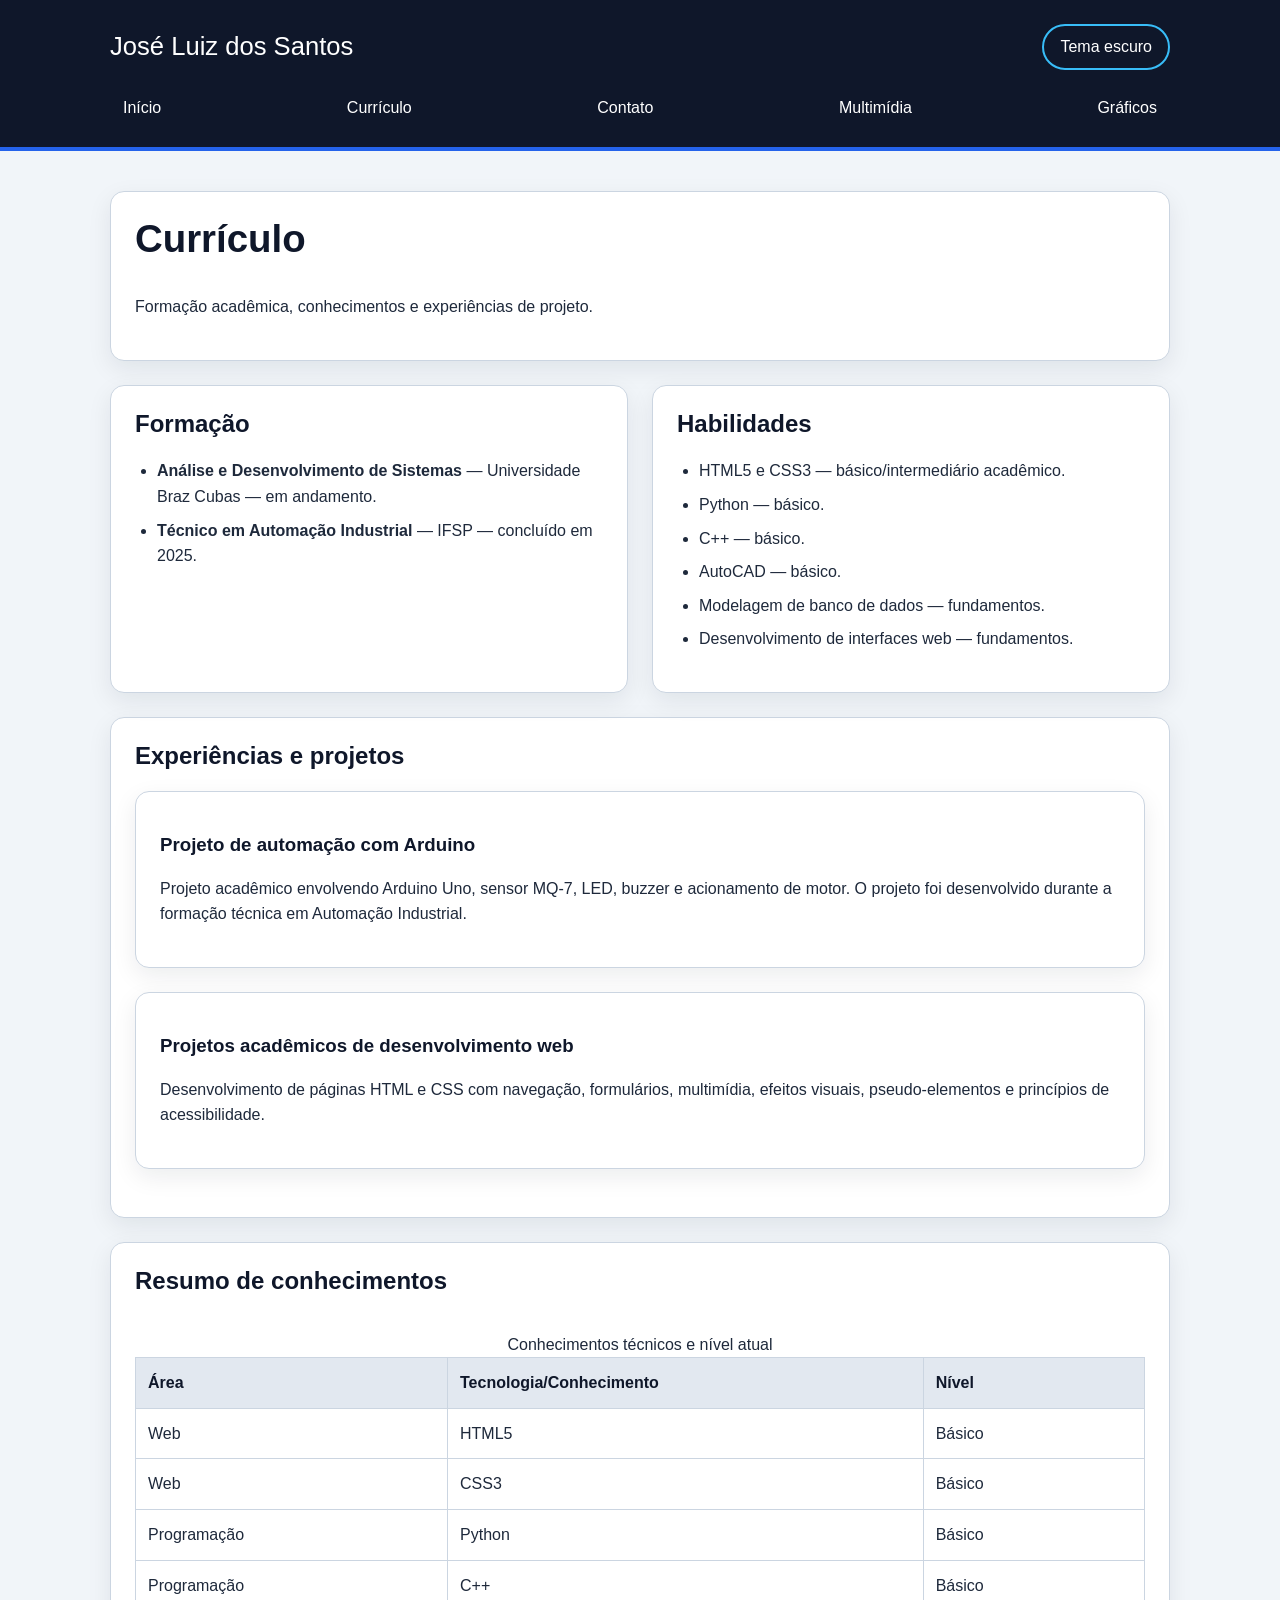
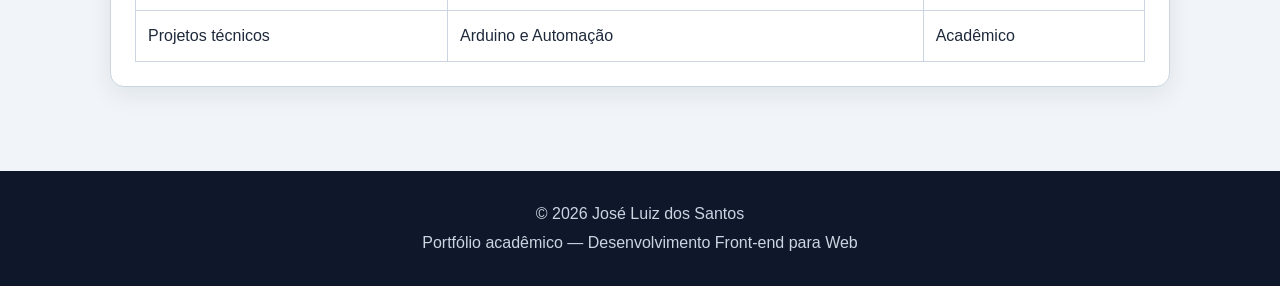
==== curriculo.html @ c9d12214 "first commit" ====
<!DOCTYPE html>
<html lang="pt-BR">

<head>
    <meta charset="UTF-8">
    <meta name="viewport" content="width=device-width, initial-scale=1.0">
    <meta name="description" content="Portfólio pessoal de José Luiz dos Santos.">
    <title>Currículo | José Luiz dos Santos</title>
    <link rel="stylesheet" href="css/estilos.css">
    <script src="js/scripts.js"></script>

</head>

<body>
    <header>
        <div class="cabecalho">
            <div class="topo">
                <p class="marca">José Luiz dos Santos</p>
                <button class="botao-tema" id="botaoTema" type="button" aria-pressed="false">Tema escuro</button>
            </div>
            <nav aria-label="Navegação principal">
                <ul>
                    <li><a href="index.html">Início</a></li>
                    <li><a href="curriculo.html">Currículo</a></li>
                    <li><a href="formulario.html">Contato</a></li>
                    <li><a href="multimidia.html">Multimídia</a></li>
                    <li><a href="graficos.html">Gráficos</a></li>
                </ul>
            </nav>
        </div>
    </header>

    <main>

        <section>
            <h1>Currículo</h1>
            <p>Formação acadêmica, conhecimentos e experiências de projeto.</p>
        </section>

        <div class="grid">
            <section>
                <h2>Formação</h2>
                <ul class="lista">
                    <li><strong>Análise e Desenvolvimento de Sistemas</strong> — Universidade Braz Cubas — em andamento.
                    </li>
                    <li><strong>Técnico em Automação Industrial</strong> — IFSP — concluído em 2025.</li>
                </ul>
            </section>

            <section>
                <h2>Habilidades</h2>
                <ul class="lista">
                    <li>HTML5 e CSS3 — básico/intermediário acadêmico.</li>
                    <li>Python — básico.</li>
                    <li>C++ — básico.</li>
                    <li>AutoCAD — básico.</li>
                    <li>Modelagem de banco de dados — fundamentos.</li>
                    <li>Desenvolvimento de interfaces web — fundamentos.</li>
                </ul>
            </section>
        </div>

        <section>
            <h2>Experiências e projetos</h2>
            <article>
                <h3>Projeto de automação com Arduino</h3>
                <p>
                    Projeto acadêmico envolvendo Arduino Uno, sensor MQ-7, LED,
                    buzzer e acionamento de motor. O projeto foi desenvolvido
                    durante a formação técnica em Automação Industrial.
                </p>
            </article>
            <article>
                <h3>Projetos acadêmicos de desenvolvimento web</h3>
                <p>
                    Desenvolvimento de páginas HTML e CSS com navegação, formulários,
                    multimídia, efeitos visuais, pseudo-elementos e princípios de
                    acessibilidade.
                </p>
            </article>
        </section>

        <section>
            <h2>Resumo de conhecimentos</h2>
            <div class="tabela-responsiva">
                <table>
                <caption>Conhecimentos técnicos e nível atual</caption>
                <thead>
                    <tr>
                        <th scope="col">Área</th>
                        <th scope="col">Tecnologia/Conhecimento</th>
                        <th scope="col">Nível</th>
                    </tr>
                </thead>
                <tbody>
                    <tr>
                        <td>Web</td>
                        <td>HTML5</td>
                        <td>Básico</td>
                    </tr>
                    <tr>
                        <td>Web</td>
                        <td>CSS3</td>
                        <td>Básico</td>
                    </tr>
                    <tr>
                        <td>Programação</td>
                        <td>Python</td>
                        <td>Básico</td>
                    </tr>
                    <tr>
                        <td>Programação</td>
                        <td>C++</td>
                        <td>Básico</td>
                    </tr>
                    <tr>
                        <td>Projetos técnicos</td>
                        <td>Arduino e Automação</td>
                        <td>Acadêmico</td>
                    </tr>
                    </tbody>
                </table>
            </div>
        </section>

    </main>

    <footer>
        <p>&copy; 2026 José Luiz dos Santos</p>
        <p>Portfólio acadêmico — Desenvolvimento Front-end para Web</p>
    </footer>

</body>

</html>
---- css/estilos.css ----
/* CP3 — Site Pessoal | José Luiz dos Santos */

:root {
    --cor-principal: #2563eb;
    --cor-secundaria: #0f172a;
    --cor-destaque: #38bdf8;
    --cor-fundo: #f1f5f9;
    --cor-cartao: #ffffff;
    --cor-texto: #1e293b;
    --cor-texto-claro: #64748b;
    --cor-borda: #cbd5e1;
    --sombra: 0 8px 24px rgba(15, 23, 42, 0.08);
    --raio: 14px;
    --cor-cabecalho: #0f172a;
    --cor-link: #2563eb;
    --cor-th: #e2e8f0;
    --cor-input: #ffffff;
    --cor-borda-input: #94a3b8;
}

/* Tema escuro: ativado por js/scripts.js via atributo data-tema no <html>. */
:root[data-tema="escuro"] {
    --cor-secundaria: #e2e8f0;
    --cor-fundo: #0b1120;
    --cor-cartao: #162033;
    --cor-texto: #e2e8f0;
    --cor-texto-claro: #94a3b8;
    --cor-borda: #334155;
    --sombra: 0 8px 24px rgba(0, 0, 0, 0.4);
    --cor-cabecalho: #020617;
    --cor-link: #7dd3fc;
    --cor-th: #1e293b;
    --cor-input: #0f172a;
    --cor-borda-input: #475569;
    color-scheme: dark;
}

* {
    box-sizing: border-box;
}

html {
    scroll-behavior: smooth;
}

body {
    margin: 0;
    font-family: Arial, Helvetica, sans-serif;
    color: var(--cor-texto);
    background: var(--cor-fundo);
    line-height: 1.6;
}

a {
    color: var(--cor-link);
}

img,
video {
    max-width: 100%;
    height: auto;
}

iframe {
    max-width: 100%;
}

header {
    background: var(--cor-cabecalho);
    color: #ffffff;
    border-bottom: 4px solid var(--cor-principal);
}

.cabecalho {
    max-width: 1100px;
    margin: 0 auto;
    padding: 20px;
}

.topo {
    display: flex;
    flex-wrap: wrap;
    align-items: center;
    justify-content: space-between;
    gap: 12px;
    margin-bottom: 14px;
}

.marca {
    margin: 0;
    font-size: 1.4rem;
}

.botao-tema {
    background: transparent;
    color: #ffffff;
    border: 2px solid var(--cor-destaque);
    border-radius: 999px;
    padding: 8px 16px;
    font: inherit;
    cursor: pointer;
}

.botao-tema:hover,
.botao-tema:focus-visible {
    background: var(--cor-principal);
    border-color: var(--cor-principal);
}

nav ul {
    display: flex;
    flex-direction: column;
    flex-wrap: wrap;
    gap: 8px;
    list-style: none;
    margin: 0;
    padding: 0;
}

nav a {
    display: block;
    color: #ffffff;
    text-decoration: none;
    padding: 11px 13px;
    border-radius: 8px;
}

nav a:hover,
nav a:focus {
    background: var(--cor-principal);
}

main {
    max-width: 1100px;
    margin: 0 auto;
    padding: 28px 16px;
}

.hero {
    display: grid;
    grid-template-columns: 1fr;
    gap: 20px;
    align-items: center;
    margin-bottom: 24px;
}

.foto-perfil-container {
    display: flex;
    justify-content: center;
}

.foto-perfil {
    width: min(100%, 240px);
    aspect-ratio: 3 / 4;
    object-fit: cover;
    border-radius: 14px;
    border: 4px solid #ffffff;
    box-shadow: var(--sombra);
}

.avatar {
    width: 160px;
    height: 160px;
    display: grid;
    place-items: center;
    border-radius: 50%;
    background: linear-gradient(135deg, var(--cor-principal), var(--cor-destaque));
    color: #ffffff;
    font-size: 3.4rem;
    font-weight: 700;
    box-shadow: var(--sombra);
}

h1,
h2,
h3 {
    color: var(--cor-secundaria);
    line-height: 1.2;
}

h1 {
    font-size: 2rem;
    margin-top: 0;
}

h2 {
    margin-top: 0;
}

section,
article,
.card {
    background: var(--cor-cartao);
    border: 1px solid var(--cor-borda);
    border-radius: var(--raio);
    padding: 20px;
    margin-bottom: 20px;
    box-shadow: var(--sombra);
}

/* Mobile-first: uma coluna no celular. */
.grid {
    display: grid;
    grid-template-columns: 1fr;
    gap: 20px;
}

.lista {
    padding-left: 22px;
}

.lista li {
    margin-bottom: 8px;
}

.destaque {
    color: var(--cor-link);
    font-weight: 700;
}

.botao {
    display: inline-block;
    background: var(--cor-principal);
    color: #ffffff;
    text-decoration: none;
    border: 0;
    border-radius: 8px;
    padding: 11px 18px;
    cursor: pointer;
    font-size: 1rem;
}

.botao:hover,
.botao:focus {
    background: #1d4ed8;
}

.tabela-responsiva {
    overflow-x: auto;
}

table {
    width: 100%;
    border-collapse: collapse;
    margin-top: 16px;
    min-width: 520px;
}

th,
td {
    border: 1px solid var(--cor-borda);
    padding: 12px;
    text-align: left;
}

th {
    background: var(--cor-th);
    color: var(--cor-secundaria);
}

form {
    display: grid;
    gap: 18px;
}

fieldset {
    border: 1px solid var(--cor-borda);
    border-radius: 10px;
    padding: 18px;
}

legend {
    font-weight: 700;
    padding: 0 6px;
}

.campo {
    display: grid;
    gap: 7px;
}

label {
    font-weight: 700;
}

input,
select,
textarea {
    width: 100%;
    padding: 11px 12px;
    border: 1px solid var(--cor-borda-input);
    border-radius: 8px;
    font: inherit;
    color: var(--cor-texto);
    background: var(--cor-input);
}

input:focus,
select:focus,
textarea:focus {
    outline: 3px solid rgba(37, 99, 235, 0.2);
    border-color: var(--cor-principal);
}

textarea {
    min-height: 150px;
    resize: vertical;
}

.opcoes {
    display: flex;
    flex-wrap: wrap;
    gap: 14px;
}

.opcao {
    display: flex;
    align-items: center;
    gap: 7px;
    font-weight: 400;
}

.opcao input {
    width: auto;
}

.midia {
    display: grid;
    grid-template-columns: 1fr;
    gap: 20px;
}

video {
    width: 100%;
    border-radius: 10px;
    background: #000000;
}

iframe {
    width: 100%;
    min-height: 360px;
    border: 0;
    border-radius: 10px;
}

.grafico-canvas {
    width: 100%;
    max-width: 800px;
    height: auto;
    display: block;
    border: 1px solid var(--cor-borda);
    border-radius: 10px;
    background: #ffffff;
}

.svg-exemplo {
    width: 100%;
    max-width: 700px;
    height: auto;
}

.svg-exemplo .linha {
    fill: none;
    stroke: var(--cor-principal);
    stroke-width: 8;
}

.svg-exemplo .circulo {
    fill: var(--cor-destaque);
    stroke: var(--cor-secundaria);
    stroke-width: 5;
}

.svg-exemplo .texto-svg {
    fill: var(--cor-secundaria);
    font-size: 28px;
    font-weight: 700;
}

/* Validação do formulário */
.erro {
    margin: 0;
    color: #b91c1c;
    font-size: 0.95rem;
    font-weight: 700;
}

:root[data-tema="escuro"] .erro {
    color: #fca5a5;
}

.invalido,
input.invalido,
select.invalido,
textarea.invalido {
    border-color: #dc2626;
    outline: 2px solid rgba(220, 38, 38, 0.25);
}

fieldset.invalido {
    border-color: #dc2626;
}

.feedback {
    margin-top: 16px;
    padding: 14px 16px;
    border-radius: 10px;
    border: 1px solid;
    font-weight: 700;
}

.feedback.sucesso {
    background: #dcfce7;
    border-color: #16a34a;
    color: #14532d;
}

.feedback.falha {
    background: #fee2e2;
    border-color: #dc2626;
    color: #7f1d1d;
}

.link-botao {
    background: none;
    border: 0;
    padding: 0;
    font: inherit;
    color: var(--cor-link);
    text-decoration: underline;
    cursor: pointer;
}

footer {
    background: var(--cor-cabecalho);
    color: #cbd5e1;
    text-align: center;
    padding: 26px 20px;
    margin-top: 20px;
}

footer p {
    margin: 4px 0;
}

.pequeno {
    color: var(--cor-texto-claro);
    font-size: 0.95rem;
}

/* A partir de 768px, o layout ganha duas colunas e o menu passa a ser horizontal. */
@media (min-width: 768px) {
    .cabecalho {
        padding: 24px 20px 16px;
    }

    .marca {
        font-size: 1.6rem;
    }

    nav ul {
        flex-direction: row;
        justify-content: space-between;
    }

    main {
        padding: 40px 20px;
    }

    h1 {
        font-size: 2.4rem;
    }

    section,
    article,
    .card {
        padding: 24px;
        margin-bottom: 24px;
    }

    .hero {
        grid-template-columns: 240px 1fr;
        gap: 28px;
    }

    .foto-perfil-container {
        justify-content: flex-start;
    }

    .grid {
        grid-template-columns: repeat(2, minmax(0, 1fr));
        gap: 24px;
    }

    .midia {
        grid-template-columns: repeat(2, minmax(0, 1fr));
    }
}

@media (min-width: 1024px) {
    .hero {
        grid-template-columns: 260px 1fr;
    }
}
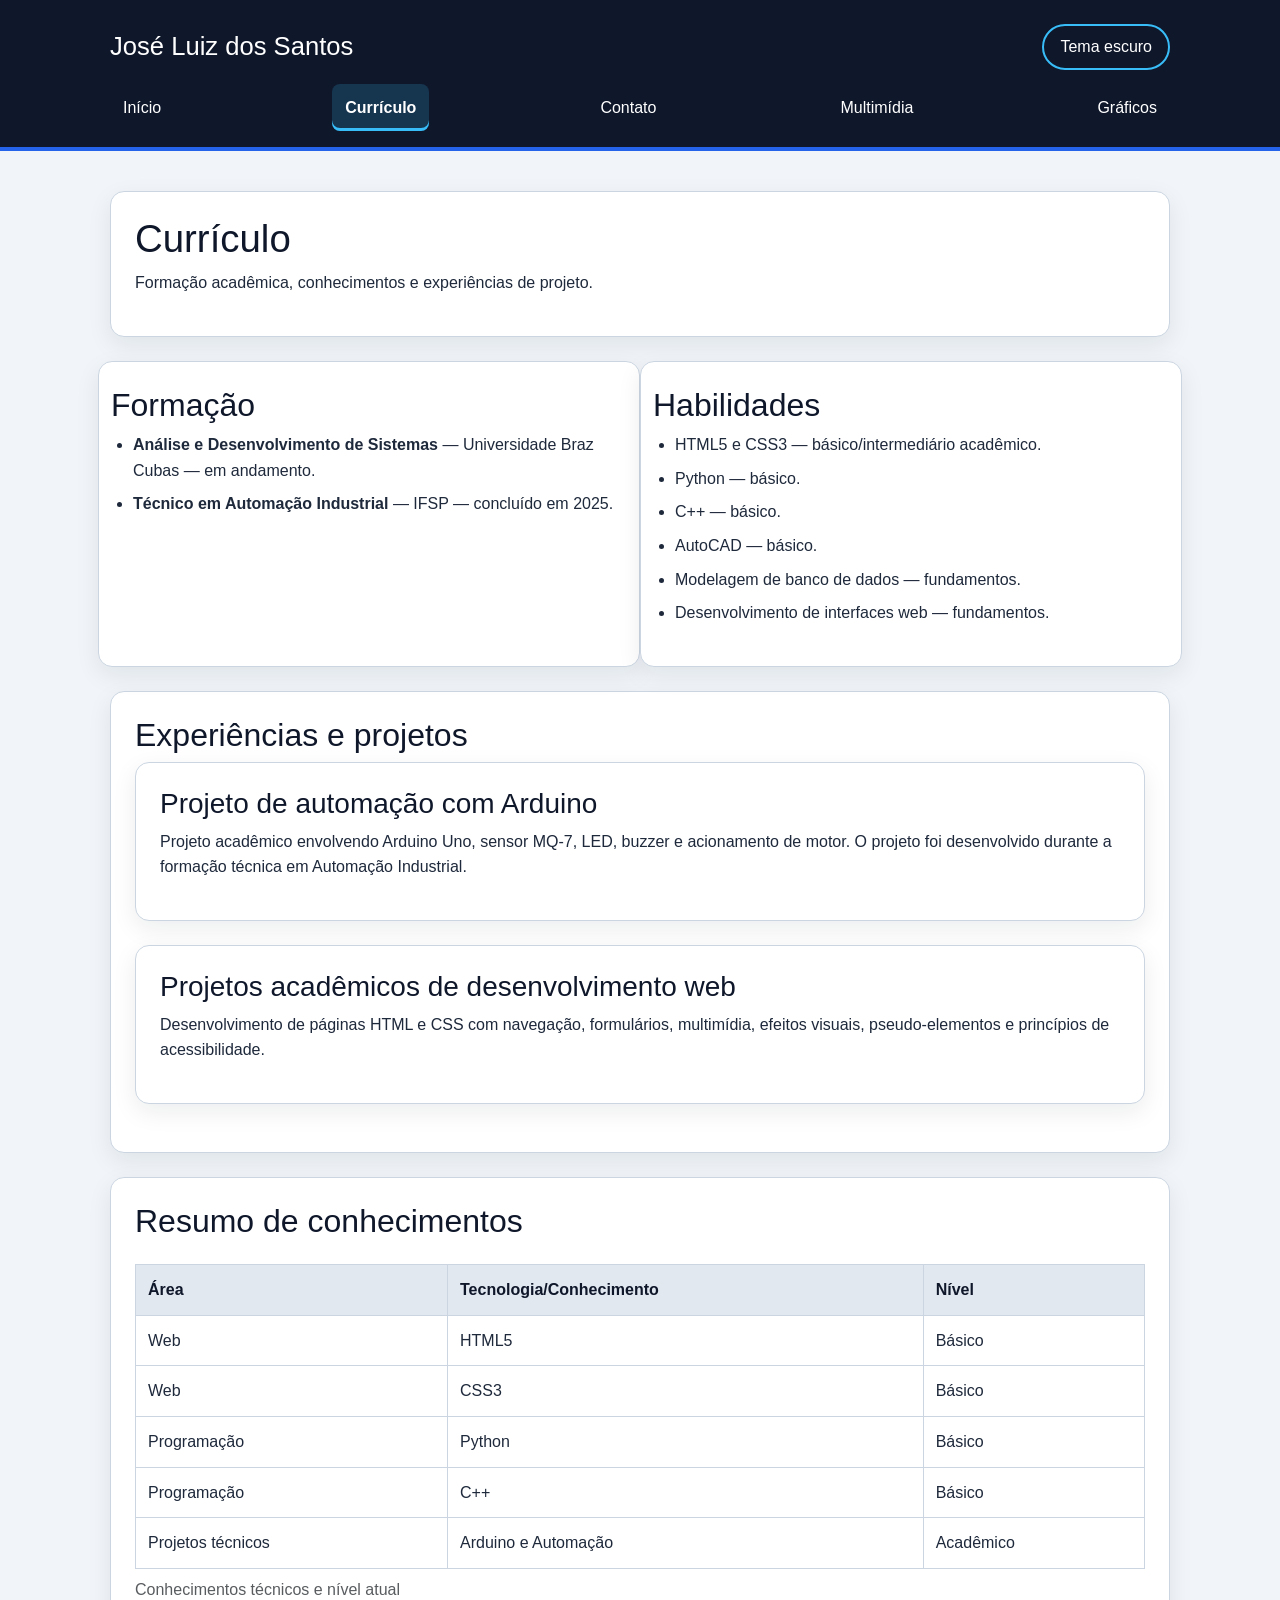
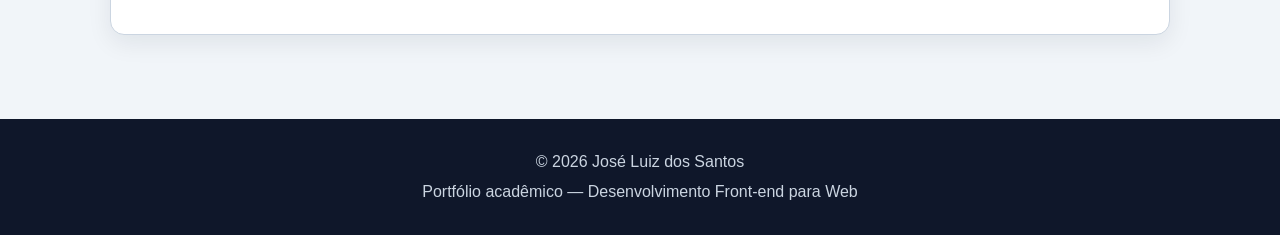
==== commit ba6e20fc: "Entrega final CP4 - Site Pessoal" ====
--- a/curriculo.html
+++ b/curriculo.html
@@ -4,14 +4,18 @@
 <head>
     <meta charset="UTF-8">
     <meta name="viewport" content="width=device-width, initial-scale=1.0">
-    <meta name="description" content="Portfólio pessoal de José Luiz dos Santos.">
+    <meta name="description" content="Currículo de José Luiz dos Santos: formação, habilidades e projetos.">
     <title>Currículo | José Luiz dos Santos</title>
+    <link rel="stylesheet" href="https://cdn.jsdelivr.net/npm/bootstrap@5.3.3/dist/css/bootstrap.min.css" integrity="sha384-QWTKZyjpPEjISv5WaRU9OFeRpok6YctnYmDr5pNlyT2bRjXh0JMhjY6hW+ALEwIH" crossorigin="anonymous">
     <link rel="stylesheet" href="css/estilos.css">
     <script src="js/scripts.js"></script>
+    <script src="https://cdn.jsdelivr.net/npm/bootstrap@5.3.3/dist/js/bootstrap.bundle.min.js" integrity="sha384-YvpcrYf0tY3lHB60NNkmXc5s9fDVZLESaAA55NDzOxhy9GkcIdslK1eN7N6jIeHz" crossorigin="anonymous" defer></script>
 
 </head>
 
 <body>
+    <a class="pular-conteudo visually-hidden-focusable" href="#conteudo">Pular para o conteúdo principal</a>
+
     <header>
         <div class="cabecalho">
             <div class="topo">
@@ -21,7 +25,7 @@
             <nav aria-label="Navegação principal">
                 <ul>
                     <li><a href="index.html">Início</a></li>
-                    <li><a href="curriculo.html">Currículo</a></li>
+                    <li><a href="curriculo.html" aria-current="page">Currículo</a></li>
                     <li><a href="formulario.html">Contato</a></li>
                     <li><a href="multimidia.html">Multimídia</a></li>
                     <li><a href="graficos.html">Gráficos</a></li>
@@ -30,15 +34,15 @@
         </div>
     </header>
 
-    <main>
+    <main id="conteudo" tabindex="-1">
 
         <section>
             <h1>Currículo</h1>
             <p>Formação acadêmica, conhecimentos e experiências de projeto.</p>
         </section>
 
-        <div class="grid">
-            <section>
+        <div class="row g-4 mb-4">
+            <section class="col-12 col-md-6 mb-0">
                 <h2>Formação</h2>
                 <ul class="lista">
                     <li><strong>Análise e Desenvolvimento de Sistemas</strong> — Universidade Braz Cubas — em andamento.
@@ -47,7 +51,7 @@
                 </ul>
             </section>
 
-            <section>
+            <section class="col-12 col-md-6 mb-0">
                 <h2>Habilidades</h2>
                 <ul class="lista">
                     <li>HTML5 e CSS3 — básico/intermediário acadêmico.</li>
@@ -82,7 +86,7 @@
 
         <section>
             <h2>Resumo de conhecimentos</h2>
-            <div class="tabela-responsiva">
+            <div class="tabela-responsiva table-responsive">
                 <table>
                 <caption>Conhecimentos técnicos e nível atual</caption>
                 <thead>
